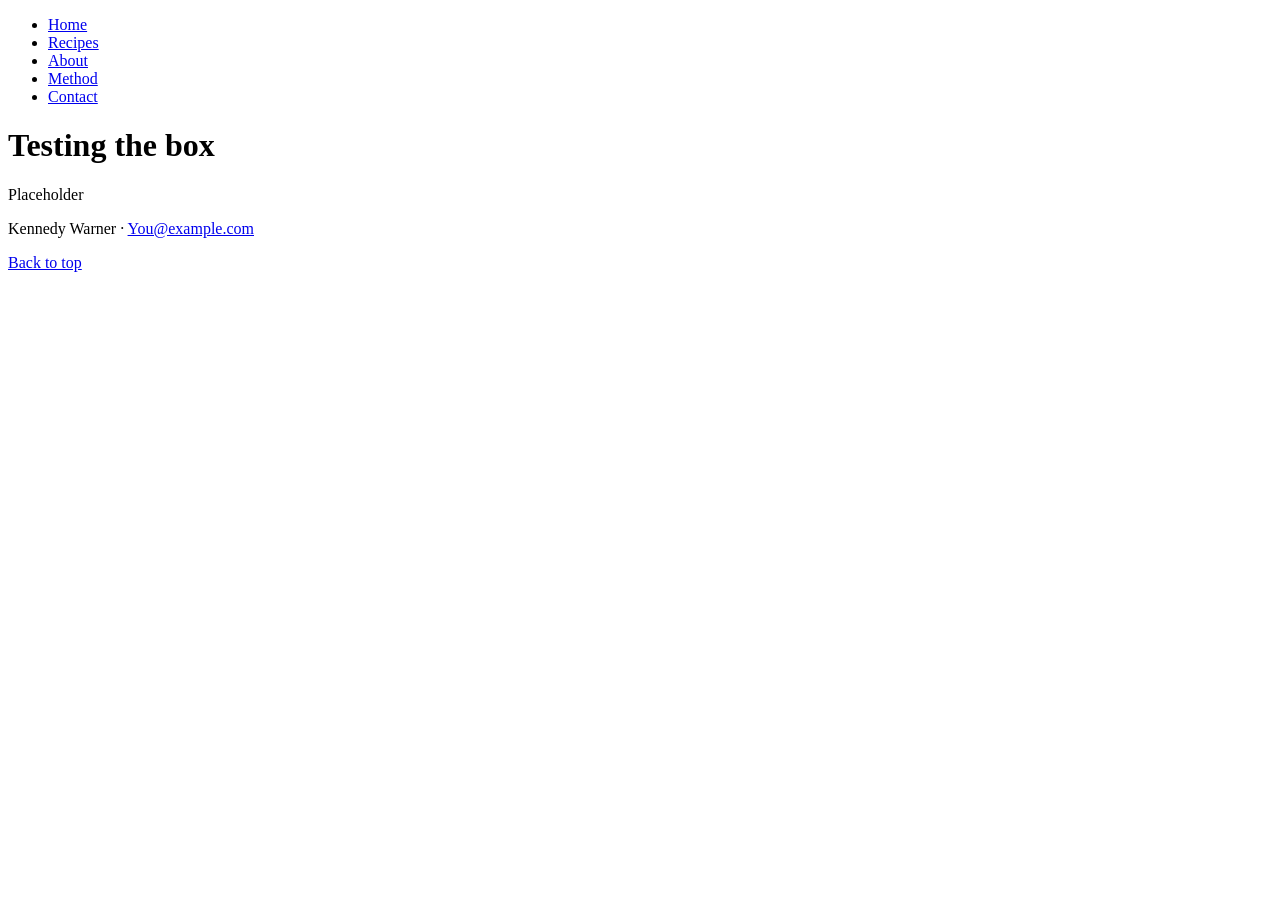
==== recipes/bbq-chicken.html @ 424801bd "new page" ====
<!DOCTYPE html>
<html lang="en">
    <head>
        <meta charset="UTF-8">
        <meta name="viewport" content="width=device-width, initial-sclae=1.0" >
        <title>Document</title>

        <link rel="preconnect" href="https://fonts.googleapis.com">
        <link rel="preconnect" href="https://fonts.gstatic.com" crossorigin>
        <link href="https://fonts.googleapis.com/css2?family=DM+Serif+Display:ital@0;1&display=swap" rel="stylesheet">

        <link rel="stylesheet" href="css/styles.css">

    </head>
    <body id="top">

        <nav class="site-nav">
            <ul>
                <li><a href="index.html">Home</a></li>
                <li><a href="#cards">Recipes</a></li>
                <li><a href="#about">About</a></li>
                <li><a href="#method">Method</a></li>
                <li><a href="mailto:you@example.com">Contact</a></li>
            </ul>
        </nav>
        
        <main>
            <h1>Testing the box</h1>
            <p>Placeholder</p>
        </main>

        <footer class="site-footer">
            <div class="inner">
                <p>Kennedy Warner &middot; <a href="mailto:you@example.com">You@example.com</a></p>
                <p class="right"><a href="#top">Back to top</a></p>
            </div>
        </footer>
        
    </body>
</html>
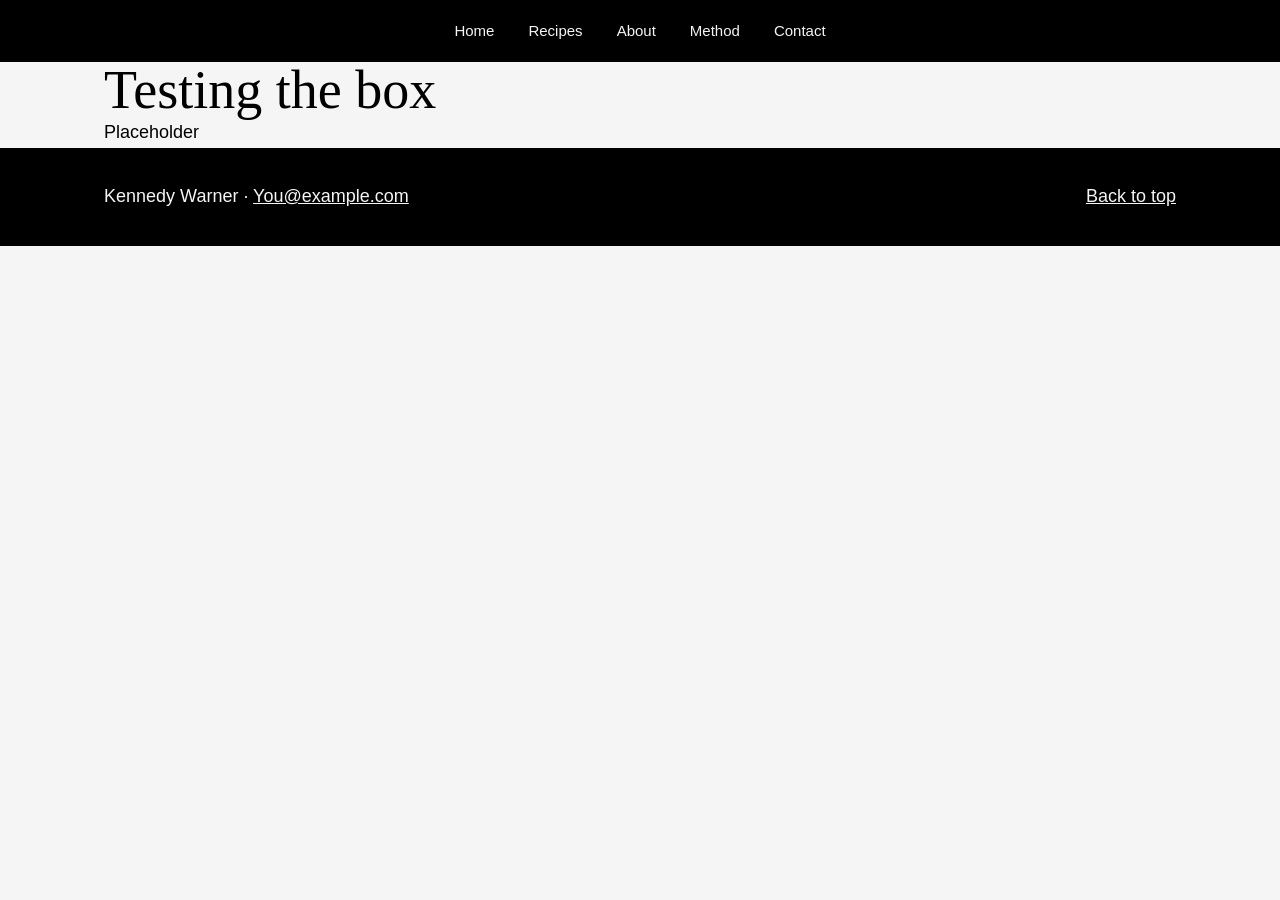
==== commit 3def280e: "page change" ====
--- a/recipes/bbq-chicken.html
+++ b/recipes/bbq-chicken.html
@@ -9,7 +9,7 @@
         <link rel="preconnect" href="https://fonts.gstatic.com" crossorigin>
         <link href="https://fonts.googleapis.com/css2?family=DM+Serif+Display:ital@0;1&display=swap" rel="stylesheet">
 
-        <link rel="stylesheet" href="css/styles.css">
+        <link rel="stylesheet" href="../css/styles.css">
 
     </head>
     <body id="top">
--- a/css/styles.css
+++ b/css/styles.css
@@ -0,0 +1,138 @@
+*{
+    box-sizing: border-box;
+    margin: 0;
+    padding: 0;
+}
+
+body{
+    background: whitesmoke;
+    color: black;
+    font-family: 'Inter', Arial, Helvetica, sans-serif;
+    font-size: 18px;
+    line-height: 1.65;
+}
+
+h1, h2, h3 {
+    font-family: 'DM Serif Display', Georgia, serif;
+    font-weight: 400;
+}
+.site-nav{
+    background: black;
+}
+
+.site-nav ul{
+    list-style: none;
+    display: grid;
+    grid-template: auto / auto auto auto auto auto;
+    gap: 34px;
+    width: max-content;
+    margin: 0 auto;
+    padding: 16px 24px;
+}
+
+.site-nav a{
+    color: whitesmoke;
+    text-decoration: none;
+    font-size: 15px;
+}
+
+main{
+    max-width:1120px;
+    margin:0 auto;
+    padding:0 24px;
+}
+
+.site-footer{
+    background: black;
+    color: whitesmoke;
+}
+
+.site-footer .inner{
+    display: grid;
+    grid-template: auto / 1fr 1fr;
+    max-width: 1120px;
+    margin: 0 auto;
+    padding: 34px 24px;
+}
+
+.site-footer a{
+    color: whitesmoke;
+}
+
+.site-footer .right{
+    text-align: right;
+}
+
+.hero{
+    display:grid;
+    grid-template:auto / 1fr 1fr;
+    gap: 28px;
+    padding: 54px 0;
+}
+
+.hero img{
+    width: 100%;
+    height: 380px;
+    object-fit: cover;
+}
+
+h1{
+    font-size: 54px;
+    line-height: 1.05;
+}
+
+.eyebrow{
+    font-size: 13px;
+    letter-spacing: 0.18em;
+    text-transform: uppercase;
+    color: #40826d;
+    margin-bottom: 10px;
+}
+
+.lede{
+    font-size: 20px;
+    color: #6b6560
+}
+
+.button{
+    display: inline-block;
+    margin-top: 12px;
+    background:#40826d;
+    color: whitesmoke;
+    text-decoration: none;
+    padding: 13px 22px;
+    font-size: 15px;
+    text-transform: uppercase;
+}
+
+.section{
+    border-top: 1px solid whitesmoke;
+    padding: 34px 0 24px;
+}
+
+.section-head{
+    max-width: 68ch;
+}
+
+.cards{
+    display:grid;
+    grid-template:auto / 1fr 1fr 1fr;
+    gap: 28px;
+    padding-bottom: 60px;
+}
+
+.card img{
+    width: 100%;
+    height: 230px;
+    object-fit: cover;
+}
+
+.card h3{
+    margin: 14px 0 6px;
+}
+
+.card p{
+    font-size: 16px;
+    color:#6b6560;
+}
+
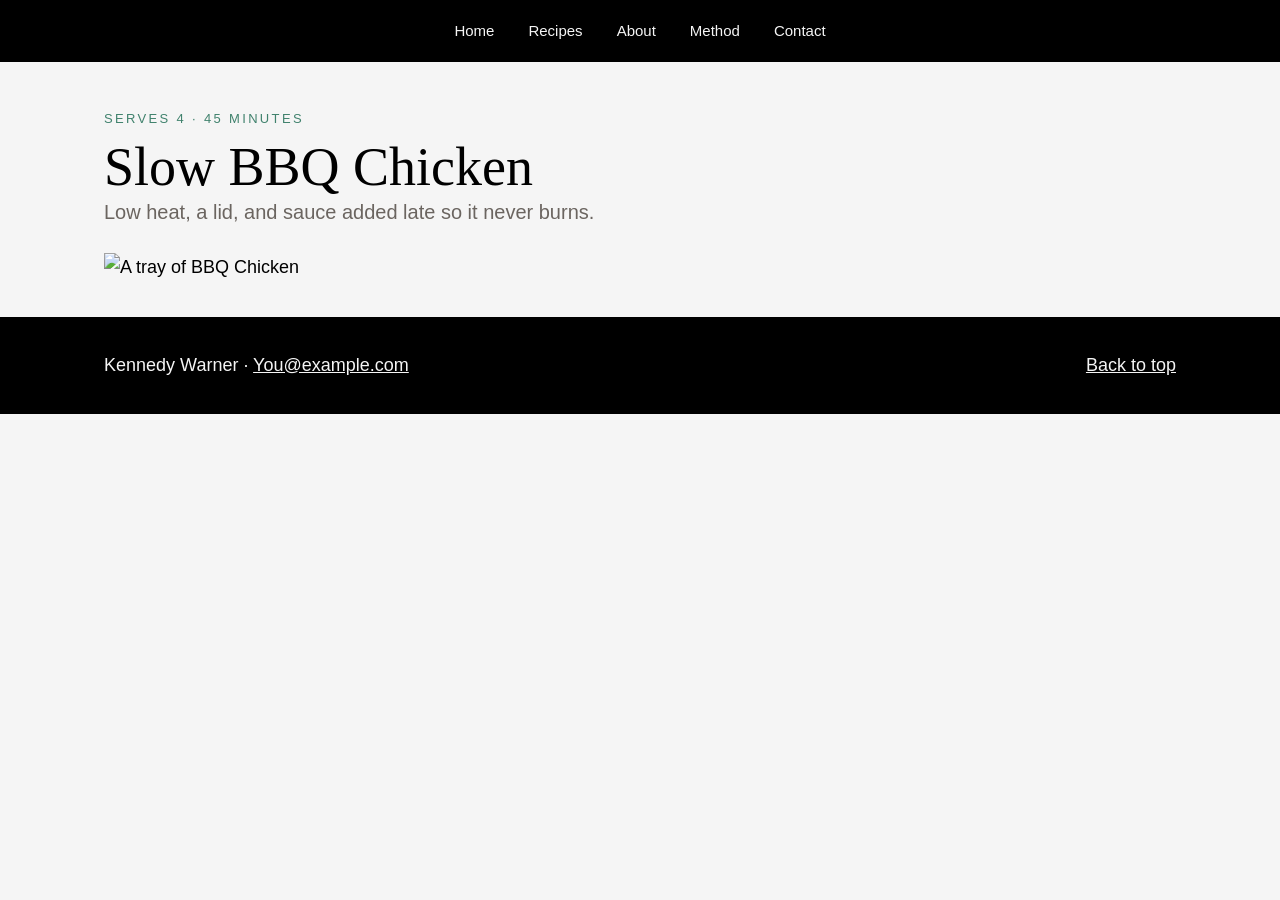
==== commit 6ab3b884: "new hero" ====
--- a/recipes/bbq-chicken.html
+++ b/recipes/bbq-chicken.html
@@ -16,17 +16,21 @@
 
         <nav class="site-nav">
             <ul>
-                <li><a href="index.html">Home</a></li>
-                <li><a href="#cards">Recipes</a></li>
-                <li><a href="#about">About</a></li>
+                <li><a href="../index.html">Home</a></li>
+                <li><a href="../index.html#cards">Recipes</a></li>
+                <li><a href="../index.html#about">About</a></li>
                 <li><a href="#method">Method</a></li>
                 <li><a href="mailto:you@example.com">Contact</a></li>
             </ul>
         </nav>
         
         <main>
-            <h1>Testing the box</h1>
-            <p>Placeholder</p>
+            <header class="recipe-hero">
+                <p class="eyebrow">Serves 4 &middot; 45 minutes</p>
+                <h1>Slow BBQ Chicken</h1>
+                <p class="lede">Low heat, a lid, and sauce added late so it never burns.</p>
+                <img scr="../images/bbq-chicken-banner.webp" alt="A tray of BBQ Chicken">
+            </header>
         </main>
 
         <footer class="site-footer">
--- a/css/styles.css
+++ b/css/styles.css
@@ -136,3 +136,13 @@
     color:#6b6560;
 }
 
+.recipe-hero{
+    padding: 46px 0 34px;
+}
+
+.recipe-hero img{
+    width:100%;
+    height: 420px;
+    object-fit: cover;
+    margin-top: 24px;
+}
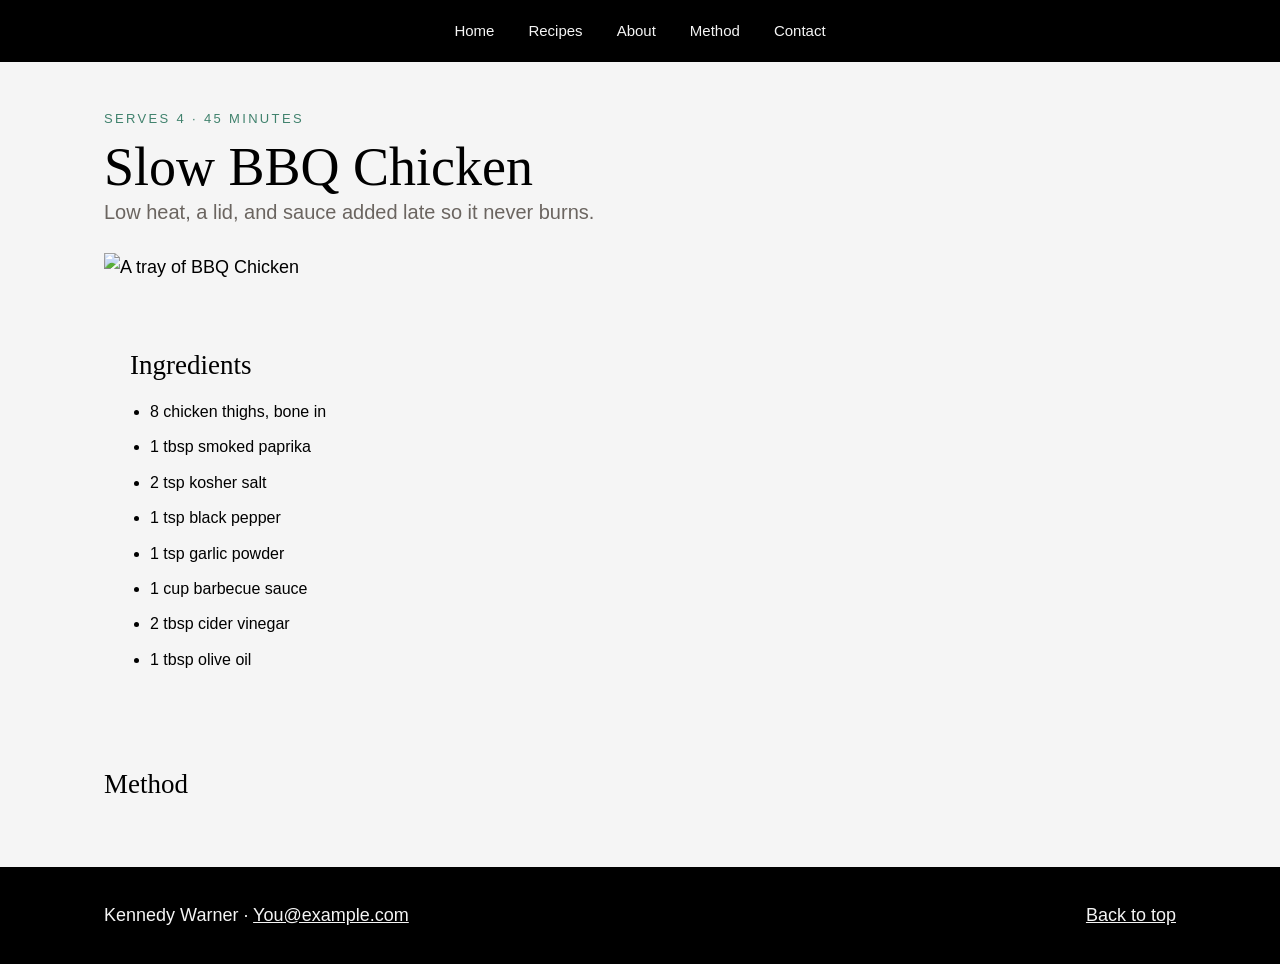
==== commit 515c9ef5: "styled ingredients" ====
--- a/recipes/bbq-chicken.html
+++ b/recipes/bbq-chicken.html
@@ -3,7 +3,7 @@
     <head>
         <meta charset="UTF-8">
         <meta name="viewport" content="width=device-width, initial-sclae=1.0" >
-        <title>Document</title>
+        <title>Slow BBQ Chicken</title>
 
         <link rel="preconnect" href="https://fonts.googleapis.com">
         <link rel="preconnect" href="https://fonts.gstatic.com" crossorigin>
@@ -31,6 +31,27 @@
                 <p class="lede">Low heat, a lid, and sauce added late so it never burns.</p>
                 <img scr="../images/bbq-chicken-banner.webp" alt="A tray of BBQ Chicken">
             </header>
+
+            <div class="recipe-body">
+                <aside class="ingredients">
+                    <h2>Ingredients</h2>
+                    <ul>
+                        <li>8 chicken thighs, bone in</li>
+                        <li>1 tbsp smoked paprika</li>
+                        <li>2 tsp kosher salt</li>
+                        <li>1 tsp black pepper</li>
+                        <li>1 tsp garlic powder</li>
+                        <li>1 cup barbecue sauce</li>
+                        <li>2 tbsp cider vinegar</li>
+                        <li>1 tbsp olive oil</li>
+                    </ul>
+                </aside>
+
+                <section id="method">
+                    <h2>Method</h2>
+                </section>
+            </div>
+            
         </main>
 
         <footer class="site-footer">
@@ -40,5 +61,5 @@
             </div>
         </footer>
         
-    </body>
+    </body> 
 </html>
--- a/css/styles.css
+++ b/css/styles.css
@@ -145,4 +145,26 @@
     height: 420px;
     object-fit: cover;
     margin-top: 24px;
+}
+
+.recipe-body{
+    display: grid;
+    grid-template: auto;
+    gap: 54px;
+    padding-bottom:60px;
+}
+
+.ingredients{
+    background: whitesmoke;
+    padding: 26px;
+    align-self: start;
+}
+
+.ingredients ul{
+    margin: 12px 0 0 20px;
+}
+
+.ingredients li{
+    margin-bottom: 9px;
+    font-size: 16px;
 }
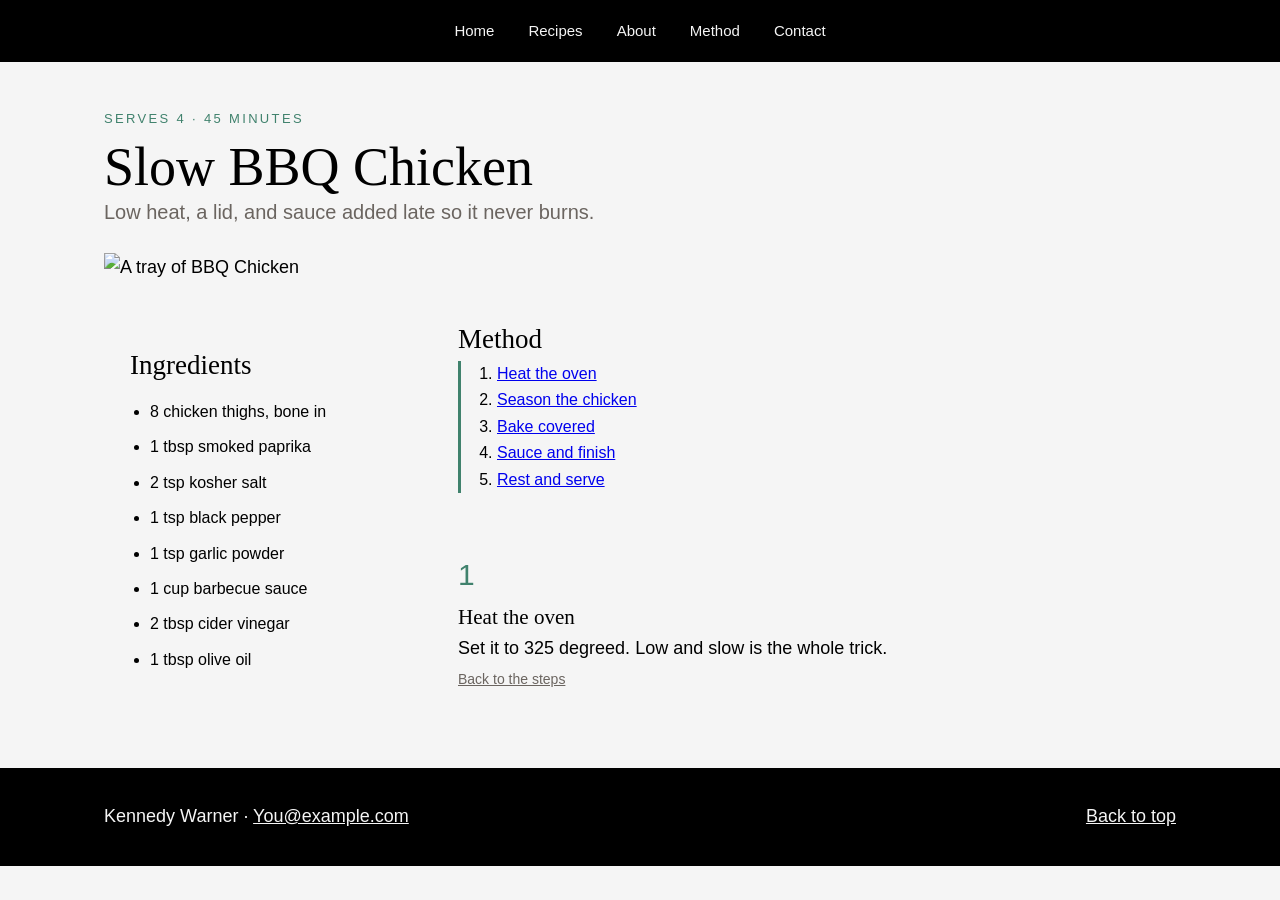
==== commit 01dee2a3: "method styling" ====
--- a/recipes/bbq-chicken.html
+++ b/recipes/bbq-chicken.html
@@ -49,9 +49,28 @@
 
                 <section id="method">
                     <h2>Method</h2>
+
+                    <nav class="jump">
+                        <ol>
+                            <li><a href="#step-1">Heat the oven</a></li>
+                            <li><a href="#step-2">Season the chicken</a></li>
+                            <li><a href="#step-3">Bake covered</a></li>
+                            <li><a href="#step-4">Sauce and finish</a></li>
+                            <li><a href="#step-5">Rest and serve</a></li>
+                        </ol>
+                    </nav>
+
+                    <article class="step" id="step-1">
+                        <span class="num">1</span>
+                        <h3>Heat the oven</h3>
+                        <p>Set it to 325 degreed. Low and slow is the whole trick.</p>
+                        <p><a class="back" href="#method">Back to the steps</a></p>
+                    </article>
+
+                    
                 </section>
             </div>
-            
+
         </main>
 
         <footer class="site-footer">
--- a/css/styles.css
+++ b/css/styles.css
@@ -149,7 +149,7 @@
 
 .recipe-body{
     display: grid;
-    grid-template: auto;
+    grid-template: auto / 300px 1fr;
     gap: 54px;
     padding-bottom:60px;
 }
@@ -167,4 +167,35 @@
 .ingredients li{
     margin-bottom: 9px;
     font-size: 16px;
+}
+
+.jump{
+    border-left:3px solid #40826d;
+    padding-left: 18px;
+    margin-bottom: 30px;
+}
+
+.jump li{
+    font-size: 16px;
+}
+
+.jump ol{
+    margin-left: 18px;
+}
+
+.step{
+    border-top: 1px solid whitesmoke;
+    padding-top: 26px;
+    margin-top: 26px;
+}
+
+.step .num{
+    display: block;
+    font-size: 30px;
+    color: #40826d
+}
+
+.back{
+    font-size: 14px;
+    color:#6b6560;
 }
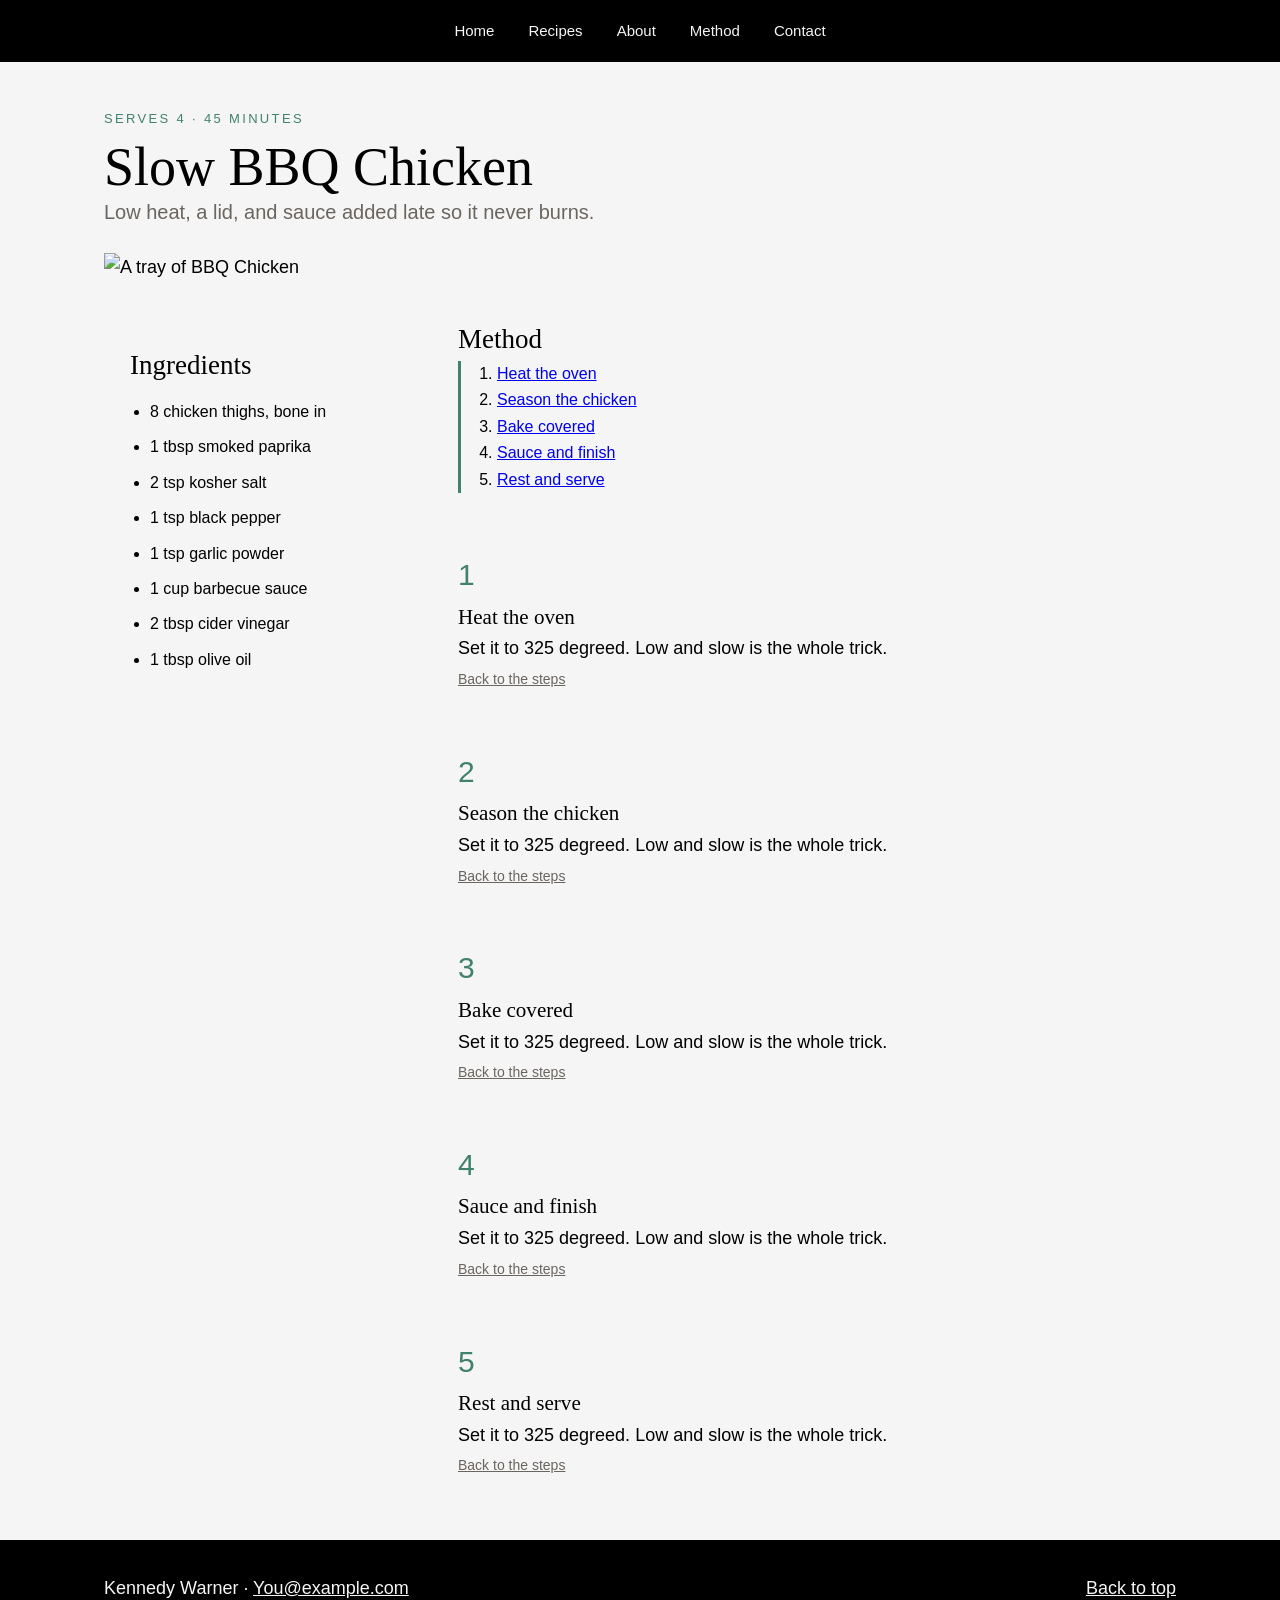
==== commit e9fbc314: "other steps added" ====
--- a/recipes/bbq-chicken.html
+++ b/recipes/bbq-chicken.html
@@ -67,7 +67,35 @@
                         <p><a class="back" href="#method">Back to the steps</a></p>
                     </article>
 
-                    
+                    <article class="step" id="step-2">
+                        <span class="num">2</span>
+                        <h3>Season the chicken</h3>
+                        <p>Set it to 325 degreed. Low and slow is the whole trick.</p>
+                        <p><a class="back" href="#method">Back to the steps</a></p>
+                    </article>
+
+                    <article class="step" id="step-3">
+                        <span class="num">3</span>
+                        <h3>Bake covered</h3>
+                        <p>Set it to 325 degreed. Low and slow is the whole trick.</p>
+                        <p><a class="back" href="#method">Back to the steps</a></p>
+                    </article>
+
+                    <article class="step" id="step-4">
+                        <span class="num">4</span>
+                        <h3>Sauce and finish</h3>
+                        <p>Set it to 325 degreed. Low and slow is the whole trick.</p>
+                        <p><a class="back" href="#method">Back to the steps</a></p>
+                    </article>
+
+                    <article class="step" id="step-5">
+                        <span class="num">5</span>
+                        <h3>Rest and serve</h3>
+                        <p>Set it to 325 degreed. Low and slow is the whole trick.</p>
+                        <p><a class="back" href="#method">Back to the steps</a></p>
+                    </article>
+
+
                 </section>
             </div>
 
